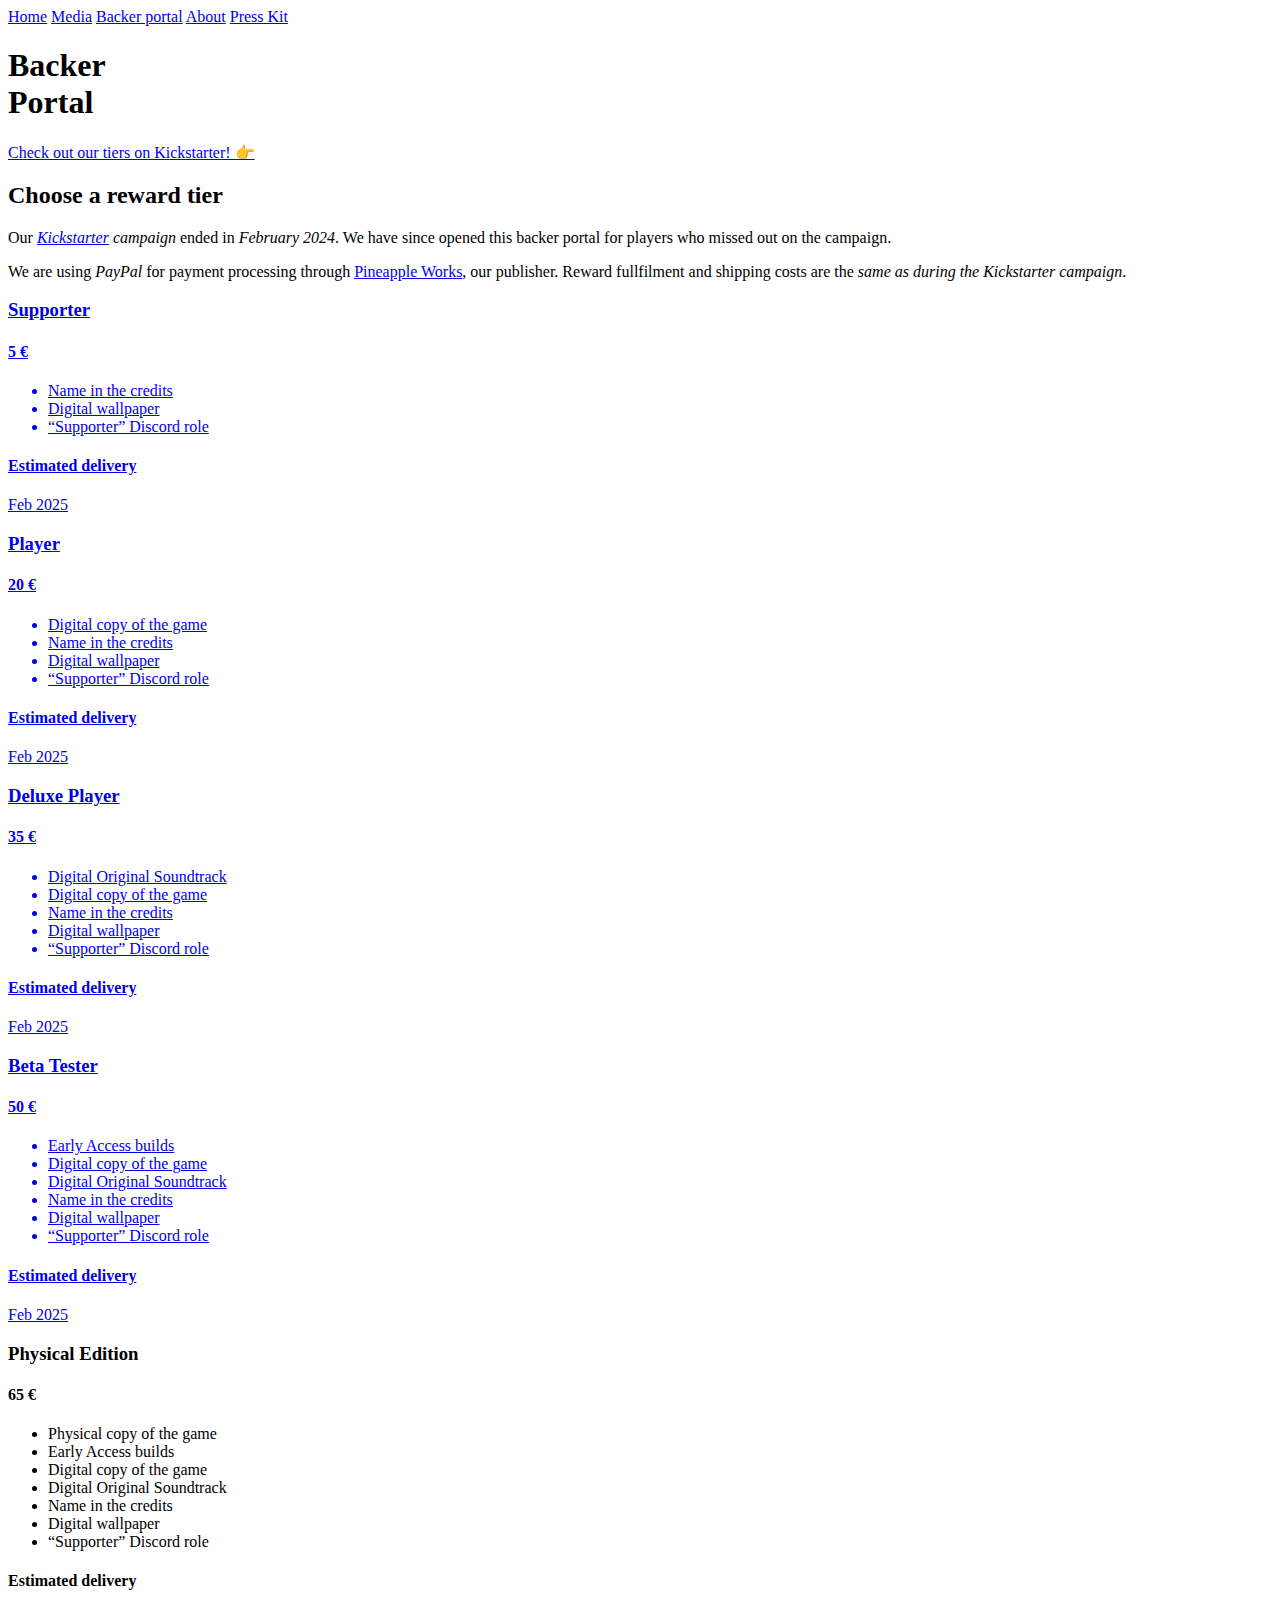
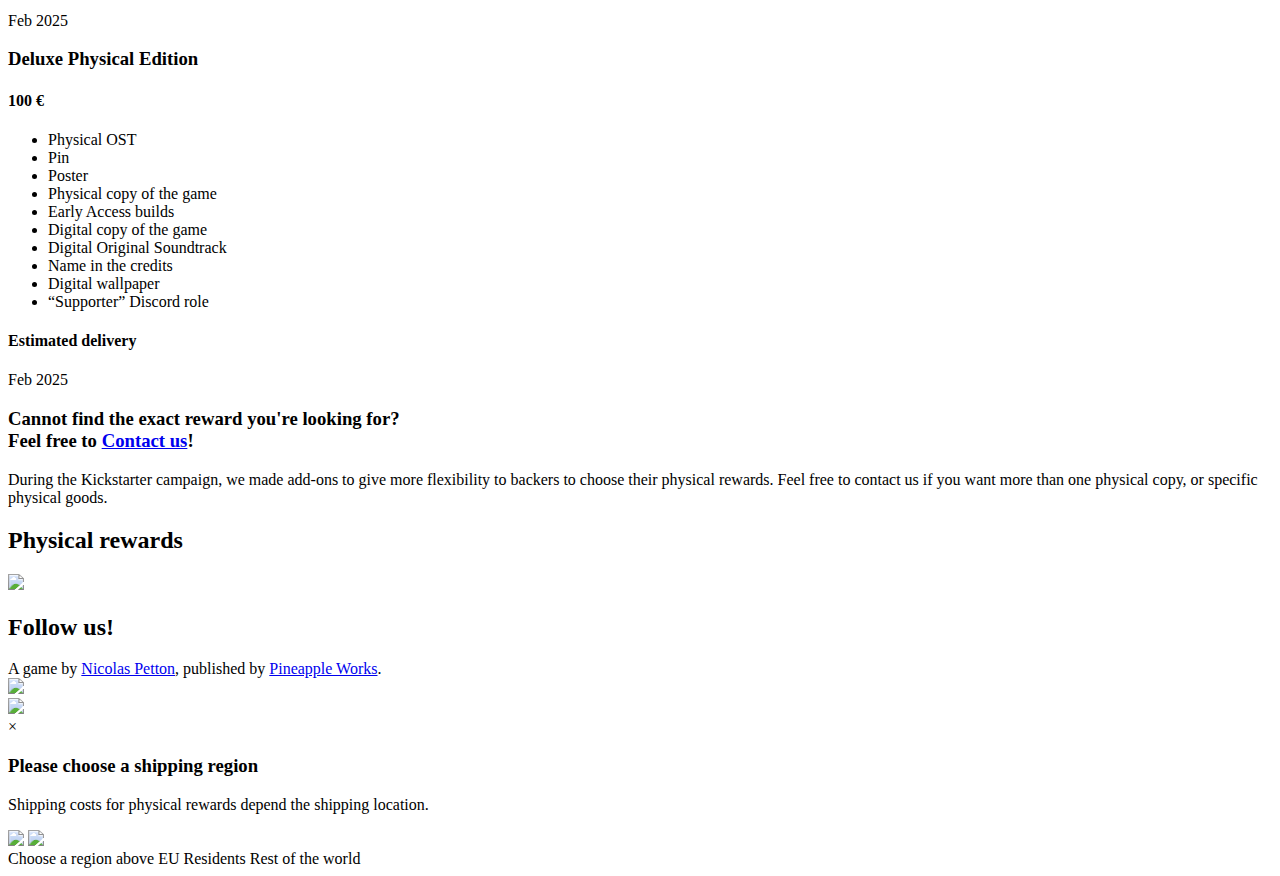
==== docs/backer-portal.html @ 9f72d71d "Fix an href" ====
<!DOCTYPE html>
<html lang="en">
    <head>
	<meta charset="utf-8">
	<meta http-equiv="X-UA-Compatible" content="IE=edge">
	<meta name="viewport" content="width=device-width, initial-scale=1">

	<title>Dreamed Away Backer Portal</title>
	<meta name="description" content="Emotional action-adventure RPG by Nicolas Petton">

	<meta property="og:image" content="https://dreamedaway.com/img/og-image.png"/>
	<meta property="og:video" content="https://dreamedaway.com/video/trailer2_small.mp4"/>
	<meta property="og:title" content="Dreamed Away Backer Portal"/>
	<meta property="og:description" content="Emotional action-adventure RPG by Nicolas Petton"/>
	<meta property="og:image:width" content="460"/>
	<meta property="og:image:height" content="215"/>

	<meta name="twitter:card" content="summary_large_image"/>
	<meta name="twitter:site" content="@dreamedawayrpg"/>
	<meta name="twitter:creator" content="@dreamedawayrpg"/>
	<meta name="twitter:title" content="Dreamed Away"/>
	<meta name="twitter:description" content="Emotional action-adventure RPG by Nicolas Petton."/>
	<meta name="twitter:image" content="https://dreamedaway.com/img/og-image.png"/>

	<link rel="shortcut icon" type="image/png" href="/favicon.png"/>
	<link rel="stylesheet" href="/css/reset.css">
	<link rel="stylesheet" href="/css/index.css">
	<link rel="stylesheet" href="/css/form.css">
	<link rel="stylesheet" href="/css/grid.css">
	<link rel="stylesheet" href="/css/sprites.css">
	<link rel="stylesheet" href="/css/backer_portal.css">
	<link rel="canonical" href="https://dreamedaway.com">
	<script src="https://kit.fontawesome.com/c2672f2a5c.js" crossorigin="anonymous"></script>
    </head>

    <body>
	<div class="bg backer-portal">
	    <nav class=""fade-in">
		<a href="/">Home</a>
		<a href="/#media">Media</a>
		<a href="/backer-portal.html">Backer portal</a>
		<a href="/#about">About</a>
		<a href="https://drive.google.com/drive/u/1/folders/1E3vVgffEUIJBZvjAxK8nJumm7f7rAOLn">Press Kit</a>
	    </nav>
	    <span class="side fade-in">
		<a href="https://store.steampowered.com/app/1919900/Dreamed_Away/" target="blank">
		    <i class="fa-brands fa-steam"></i>
		</a>
		<a href="https://twitter.com/dreamedawayrpg" target="blank">
		    <i class="fa-brands fa-twitter"></i>
		</a>
		<a href="https://discord.gg/8gsQnqpVPx" target="blank">
		    <i class="fa-brands fa-discord"></i>
		</a>
	    </span>

	    <header>
		<h1 class="fade-in">Backer<br/> Portal</h1>
	    </header>
	</div>

	<article id="ks-link">
	    <a href="https://www.kickstarter.com/projects/1680398230/dreamed-away">Check out our tiers on Kickstarter! 👉</a>
	</article>

	<article id="backer" class="fade-in">
	    <h2>Choose a reward tier</h2>

	    <p>
		Our <em><a href="https://www.kickstarter.com/projects/1680398230/dreamed-away">Kickstarter</a> campaign</em> ended in <em>February 2024</em>. We have since opened this backer portal for players who missed out on the campaign.
	    </p>


	    <p>
		We are using <em>PayPal</em> for payment processing through <a href="https://pineapple.works/">Pineapple Works</a>, our publisher. Reward fullfilment and shipping costs are the <em>same as during the Kickstarter campaign</em>.
	    </p>

	    <div class="rewards">
		<a href="https://www.paypal.com/ncp/payment/5H4PML3H923JE" class="reward">
		    <div class="body">
			<div class="heading">
			    <h3>Supporter</h3>
			    <h4>5&nbsp;€</h4>
			</div>
			<ul>
			    <li>Name in the credits</li>
			    <li>Digital wallpaper</li>
			    <li>“Supporter” Discord role</li>
			</ul>
		    </div>
		    <div class="delivery"><h4>Estimated delivery</h4><span>Feb 2025</span></div>
		</a>
		<a class="reward" href="https://www.paypal.com/ncp/payment/DPM58FLSF5N9A">
		    <div class="body">

			<div class="heading">
			    <h3>Player</h3>
			    <h4>20&nbsp;€</h4>
			</div>
			<ul>
			    <li class="new">Digital copy of the game</li>
			    <li>Name in the credits</li>
			    <li>Digital wallpaper</li>
			    <li>“Supporter” Discord role</li>
			</ul>
		    </div>
		    <div class="delivery"><h4>Estimated delivery</h4><span>Feb 2025</span></div>
		</a>
		<a class="reward" href="https://www.paypal.com/ncp/payment/XT72Y88TNVBD6">
		    <div class="body">
			<div class="heading">
			    <h3>Deluxe Player</h3>
			    <h4>35&nbsp;€</h4>
			</div>
			<ul>
			    <li class="new">Digital Original Soundtrack</li>
			    <li class="two">Digital copy of the game</li>
			    <li>Name in the credits</li>
			    <li>Digital wallpaper</li>
			    <li>“Supporter” Discord role</li>
			</ul>
		    </div>
		    <div class="delivery"><h4>Estimated delivery</h4><span>Feb 2025</span></div>
		</a>
		<a class="reward" href="https://www.paypal.com/ncp/payment/ZFXVLR587X68E">
		    <div class="body">
			<div class="heading">
			    <h3>Beta Tester</h3>
			    <h4>50&nbsp;€</h4>
			</div>
			<ul>
			    <li class="new">Early Access builds</li>
			    <li class="two">Digital copy of the game</li>
			    <li>Digital Original Soundtrack</li>
			    <li>Name in the credits</li>
			    <li>Digital wallpaper</li>
			    <li>“Supporter” Discord role</li>
			</ul>
		    </div>
		    <div class="delivery"><h4>Estimated delivery</h4><span>Feb 2025</span></div>
		</a>
		<a class="reward physical"
		   data-eu-link="https://www.paypal.com/ncp/payment/JQ26R9ES3JZ2E"
		   data-world-link="https://www.paypal.com/ncp/payment/7BN5J3TL9L53C">
		    <div class="body">
			<div class="heading">
			    <h3>Physical Edition</h3>
			    <h4>65&nbsp;€</h4>
			</div>
			<ul>
			    <li class="new">Physical copy of the game</li>
			    <li>Early Access builds</li>
			    <li class="two">Digital copy of the game</li>
			    <li>Digital Original Soundtrack</li>
			    <li>Name in the credits</li>
			    <li>Digital wallpaper</li>
			    <li>“Supporter” Discord role</li>
			</ul>
		    </div>
		    <div class="delivery">
			<h4>Estimated delivery</h4>
			<span>Feb 2025</span>
		    </div>
		</a>
		<a class="reward physical"
		   data-eu-link="https://www.paypal.com/ncp/payment/CL99KD5DLFD3Q"
		   data-world-link="https://www.paypal.com/ncp/payment/A7SWJYBQS2ZTY">
		    <div class="body">
			<div class="heading">
			    <h3>Deluxe Physical Edition</h3>
			    <h4>100&nbsp;€</h4>
			</div>
			<ul>
			    <li class="new">Physical OST</li>
			    <li class="new">Pin</li>
			    <li class="new">Poster</li>
			    <li>Physical copy of the game</li>
			    <li>Early Access builds</li>
			    <li class="two">Digital copy of the game</li>
			    <li>Digital Original Soundtrack</li>
			    <li>Name in the credits</li>
			    <li>Digital wallpaper</li>
			    <li>“Supporter” Discord role</li>
			</ul>
		    </div>
		    <div class="delivery">
			<h4>Estimated delivery</h4>
			<span>Feb 2025</span>
		    </div>
		</a>
	    </div>

	    <h3 class="contact">
		Cannot find the exact reward you're looking for?<br>Feel free to <a href="mailto:dreamedaway@petton.fr">Contact us</a>!
	    </h3>
	    <p>During the Kickstarter campaign, we made add-ons to give more flexibility to backers to choose their physical rewards. Feel free to contact us if you want more than one physical copy, or specific physical goods.</p>
	</article>

	<article id="rewards">
	    <h2>Physical rewards</h2>
	    <img src="/img/rewards.png" />
	</article>

	<article>
	    <h2>Follow us!</h2>
	    <a class="social" href="https://store.steampowered.com/app/1919900/Dreamed_Away/" target="blank">
		<i class="fa-brands fa-steam"></i>
	    </a>
	    <a class="social" href="https://twitter.com/dreamedawayrpg" target="blank">
		<i class="fa-brands fa-twitter"></i>
	    </a>
	    <a class="social" href="https://discord.gg/8gsQnqpVPx" target="blank">
		<i class="fa-brands fa-discord"></i>
	    </a>
	</article>

	<footer>
	    A game by <a href="https://nicolas.petton.fr" target="blank">Nicolas Petton</a>, published by <a href="https://pineapple.works" target="blank">Pineapple Works</a>.
	</footer>

	<div class="sprites-container">
	    <div class="sprites">
		<div class="char theo">
		    <div class="sprite">
			<img class="spritesheet" src="/img/sprites/theo.png" />
		    </div>
		</div>
		<div class="char louise">
		    <div class="sprite">
			<img class="spritesheet" src="/img/sprites/louise.png" />
		    </div>
		</div>
	    </div>
	</div>

	<div id="dialog">
	    <div class="overlay"></div>
	    <div class="main">
		<div class="content">
		    <span class="close">&times;</span>
		    <h3>Please choose a shipping region</h3>
		    <p>Shipping costs for physical rewards depend the shipping location.</p>
		    <div class="flags">
			<a data-toggle="eu"><img src="/img/eu.png"/></a>
			<a data-toggle="world"><img src="/img/world.png"/></a>
		    </div>
		    <div class="legend">
			<span class="visible">Choose a region above</span>
			<span class="eu">EU Residents</span>
			<span class="world">Rest of the world</span>
		    </div>
		</div>
	    </div>
	</div>

	<script src="/js/sprites.js"></script>
	<script src="/js/reward_cards.js"></script>
    </body>
</html>
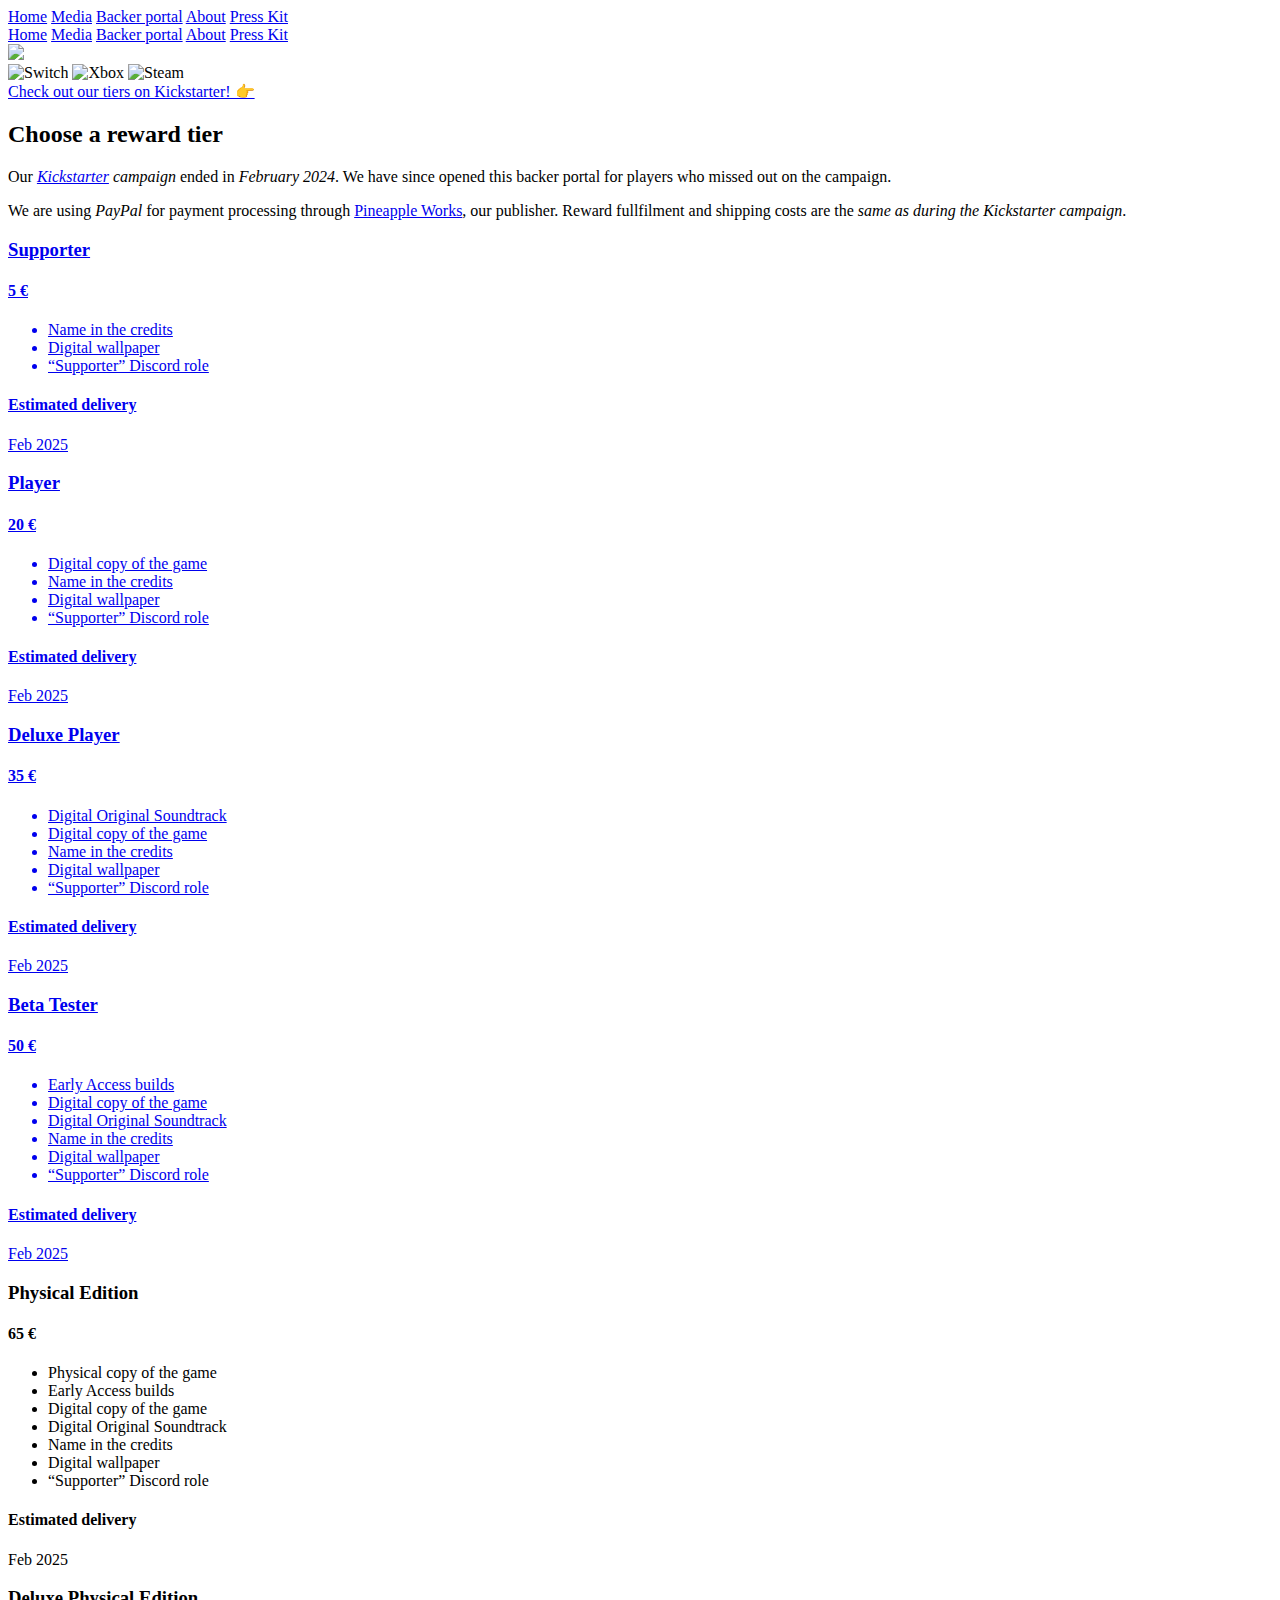
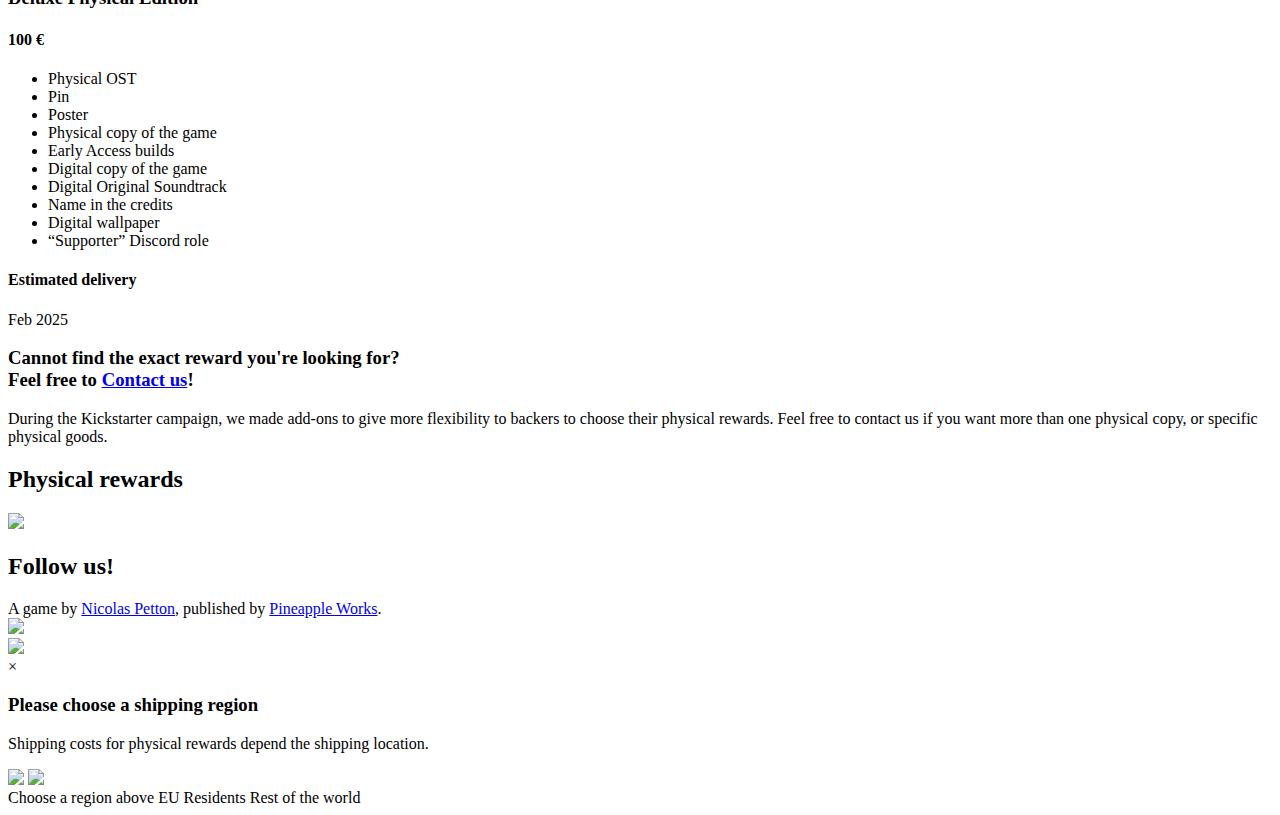
==== commit 3d6c1fa9: "Improve the layout on mobile" ====
--- a/docs/backer-portal.html
+++ b/docs/backer-portal.html
@@ -33,31 +33,67 @@
 	<script src="https://kit.fontawesome.com/c2672f2a5c.js" crossorigin="anonymous"></script>
     </head>
 
-    <body>
-	<div class="bg backer-portal">
-	    <nav class=""fade-in">
+    <body class=".backer-portal">
+
+	<div class="mobile-nav">
+	    <div class="menu">
 		<a href="/">Home</a>
-		<a href="/#media">Media</a>
+		<a href="#media">Media</a>
 		<a href="/backer-portal.html">Backer portal</a>
-		<a href="/#about">About</a>
+		<a href="#about">About</a>
 		<a href="https://drive.google.com/drive/u/1/folders/1E3vVgffEUIJBZvjAxK8nJumm7f7rAOLn">Press Kit</a>
+		<span class="socials">
+		    <a href="https://store.steampowered.com/app/2342600/Dreamed_Away_Demo/" target="blank">
+			<i class="fa-brands fa-steam"></i>
+		    </a>
+		    <a href="https://discord.gg/8gsQnqpVPx" target="blank">
+			<i class="fa-brands fa-discord"></i>
+		    </a>
+		    <a href="https://bsky.app/profile/dreamedaway.com" target="blank">
+			<i class="fa-brands fa-bluesky"></i>
+		    </a>
+		    <a href="https://twitter.com/dreamedawayrpg" target="blank">
+			<i class="fa-brands fa-twitter"></i>
+		    </a>
+		</span>
+	    </div>
+	</div>
+
+	<header>
+	    <nav class="fade-in delayed">
+		<a href="/">Home</a>
+		<a href="#media">Media</a>
+		<a href="/backer-portal.html">Backer portal</a>
+		<a href="#about">About</a>
+		<a href="https://drive.google.com/drive/u/1/folders/1E3vVgffEUIJBZvjAxK8nJumm7f7rAOLn">Press Kit</a>
+		<span class="socials">
+		    <a href="https://store.steampowered.com/app/2342600/Dreamed_Away_Demo/" target="blank">
+			<i class="fa-brands fa-steam"></i>
+		    </a>
+		    <a href="https://discord.gg/8gsQnqpVPx" target="blank">
+			<i class="fa-brands fa-discord"></i>
+		    </a>
+		    <a href="https://bsky.app/profile/dreamedaway.com" target="blank">
+			<i class="fa-brands fa-bluesky"></i>
+		    </a>
+		    <a href="https://twitter.com/dreamedawayrpg" target="blank">
+			<i class="fa-brands fa-twitter"></i>
+		    </a>
+		</span>
+
 	    </nav>
-	    <span class="side fade-in">
-		<a href="https://store.steampowered.com/app/1919900/Dreamed_Away/" target="blank">
-		    <i class="fa-brands fa-steam"></i>
-		</a>
-		<a href="https://twitter.com/dreamedawayrpg" target="blank">
-		    <i class="fa-brands fa-twitter"></i>
-		</a>
-		<a href="https://discord.gg/8gsQnqpVPx" target="blank">
-		    <i class="fa-brands fa-discord"></i>
-		</a>
+	    <span class="bars">
+		<i class="fa-solid fa-bars"></i>
 	    </span>
 
-	    <header>
-		<h1 class="fade-in">Backer<br/> Portal</h1>
-	    </header>
-	</div>
+	    <img class="fade-in" src="/img/hero_portal.jpg" />
+
+	    <div class="platforms">
+		<span class="platform"><img src="/img/switch.png" alt="Switch"/></span>
+		<span class="platform"><img src="/img/xbox.png" alt="Xbox"/></span>
+		<span class="platform"><img src="/img/steam.png" alt="Steam"/></span>
+	    </div>
+	</header>
 
 	<article id="ks-link">
 	    <a href="https://www.kickstarter.com/projects/1680398230/dreamed-away">Check out our tiers on Kickstarter! 👉</a>
@@ -254,6 +290,7 @@
 	</div>
 
 	<script src="/js/sprites.js"></script>
+	<script src="/js/mobileMenu.js"></script>
 	<script src="/js/reward_cards.js"></script>
     </body>
 </html>
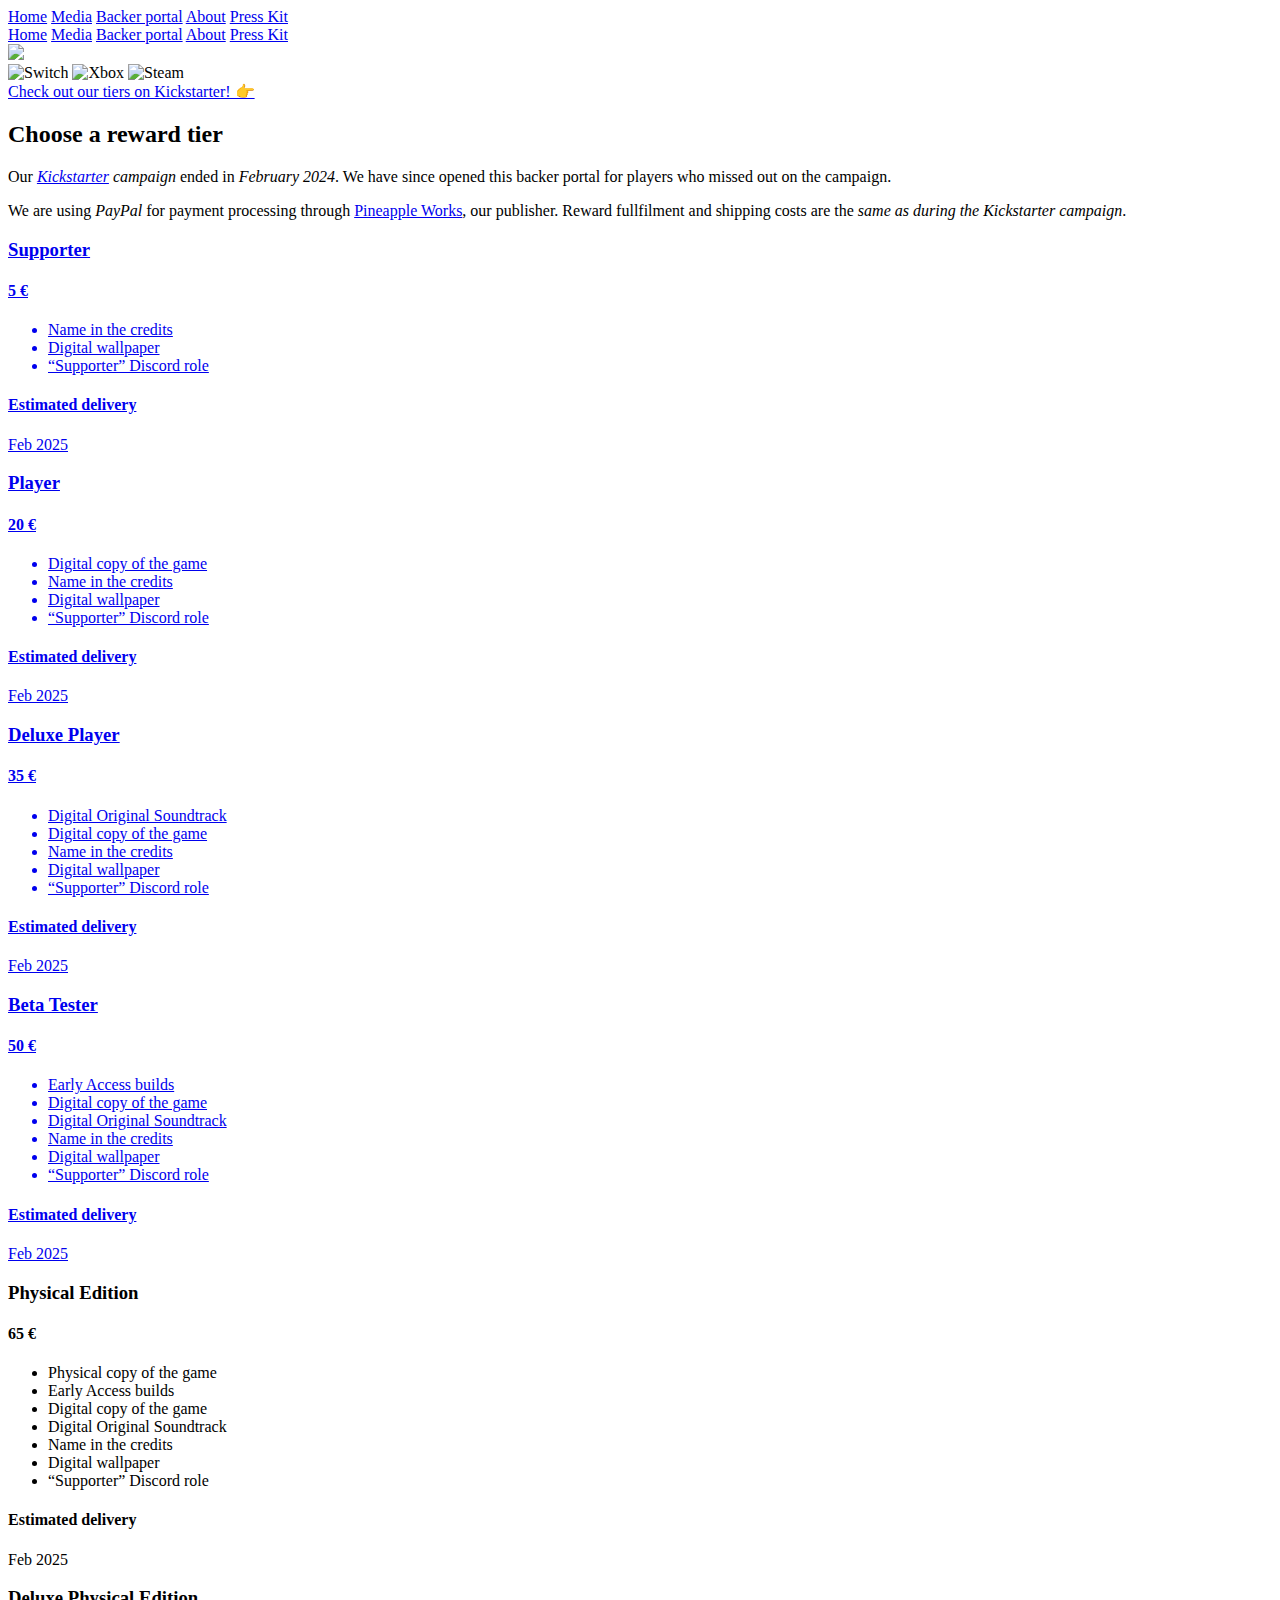
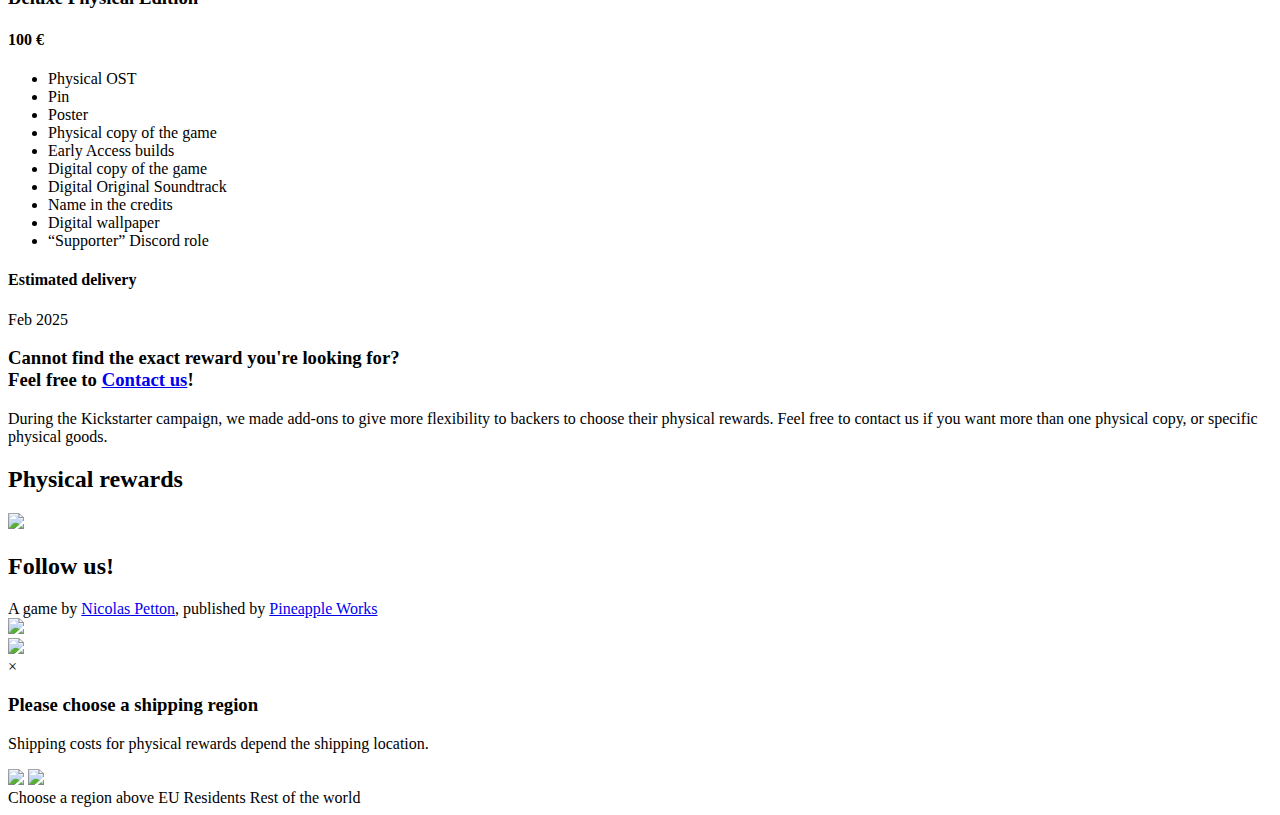
==== commit 5a5f2db4: "Improvements to the backer portal cards on mobile" ====
--- a/docs/backer-portal.html
+++ b/docs/backer-portal.html
@@ -38,9 +38,9 @@
 	<div class="mobile-nav">
 	    <div class="menu">
 		<a href="/">Home</a>
-		<a href="#media">Media</a>
+		<a href="/#media">Media</a>
 		<a href="/backer-portal.html">Backer portal</a>
-		<a href="#about">About</a>
+		<a href="/#about">About</a>
 		<a href="https://drive.google.com/drive/u/1/folders/1E3vVgffEUIJBZvjAxK8nJumm7f7rAOLn">Press Kit</a>
 		<span class="socials">
 		    <a href="https://store.steampowered.com/app/2342600/Dreamed_Away_Demo/" target="blank">
@@ -62,9 +62,9 @@
 	<header>
 	    <nav class="fade-in delayed">
 		<a href="/">Home</a>
-		<a href="#media">Media</a>
+		<a href="/#media">Media</a>
 		<a href="/backer-portal.html">Backer portal</a>
-		<a href="#about">About</a>
+		<a href="/#about">About</a>
 		<a href="https://drive.google.com/drive/u/1/folders/1E3vVgffEUIJBZvjAxK8nJumm7f7rAOLn">Press Kit</a>
 		<span class="socials">
 		    <a href="https://store.steampowered.com/app/2342600/Dreamed_Away_Demo/" target="blank">
@@ -242,16 +242,19 @@
 	    <a class="social" href="https://store.steampowered.com/app/1919900/Dreamed_Away/" target="blank">
 		<i class="fa-brands fa-steam"></i>
 	    </a>
+	    <a class="social" href="https://discord.gg/8gsQnqpVPx" target="blank">
+		<i class="fa-brands fa-discord"></i>
+	    </a>
+	    <a class="social" href="https://bsky.app/profile/dreamedaway.com" target="blank">
+		<i class="fa-brands fa-bluesky"></i>
+	    </a>
 	    <a class="social" href="https://twitter.com/dreamedawayrpg" target="blank">
 		<i class="fa-brands fa-twitter"></i>
 	    </a>
-	    <a class="social" href="https://discord.gg/8gsQnqpVPx" target="blank">
-		<i class="fa-brands fa-discord"></i>
-	    </a>
 	</article>
 
 	<footer>
-	    A game by <a href="https://nicolas.petton.fr" target="blank">Nicolas Petton</a>, published by <a href="https://pineapple.works" target="blank">Pineapple Works</a>.
+	    A game by <a href="https://nicolas.petton.fr" target="blank">Nicolas Petton</a>, published by <a href="https://pineapple.works" target="blank">Pineapple Works</a>
 	</footer>
 
 	<div class="sprites-container">
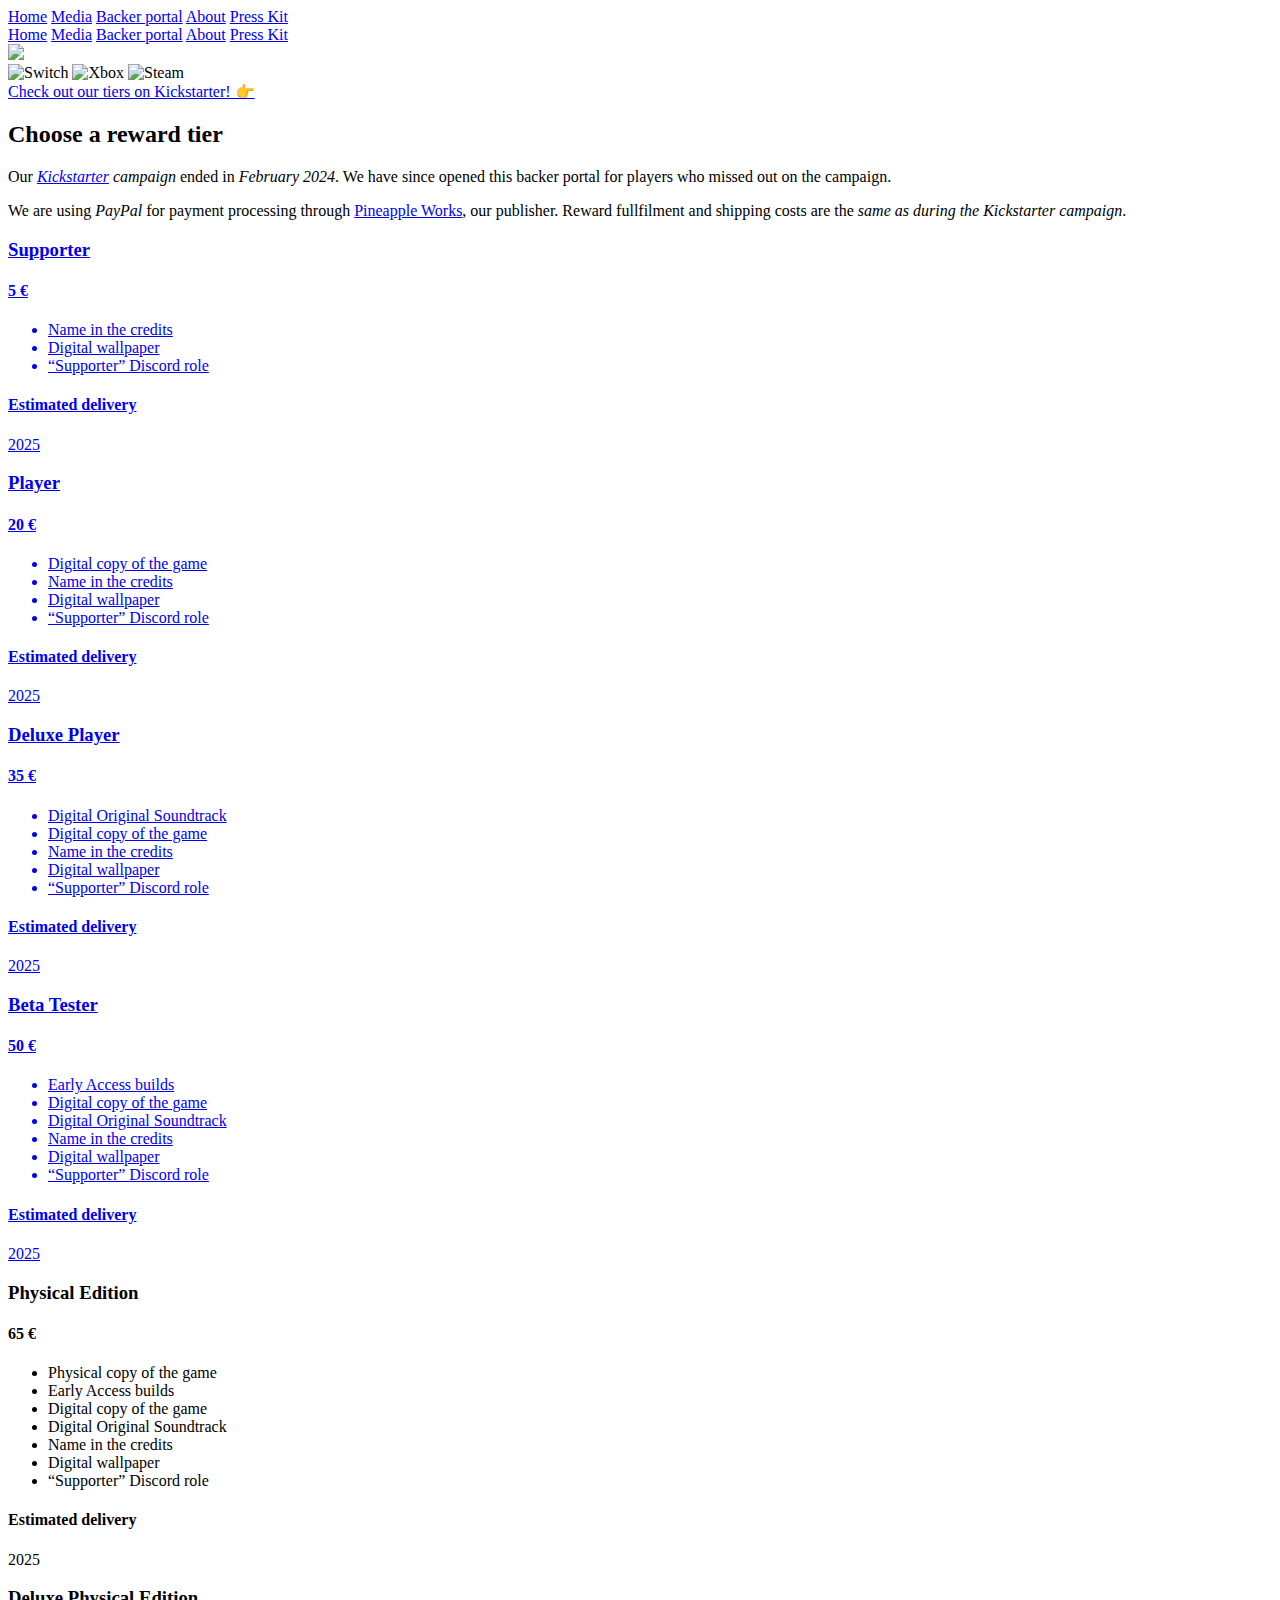
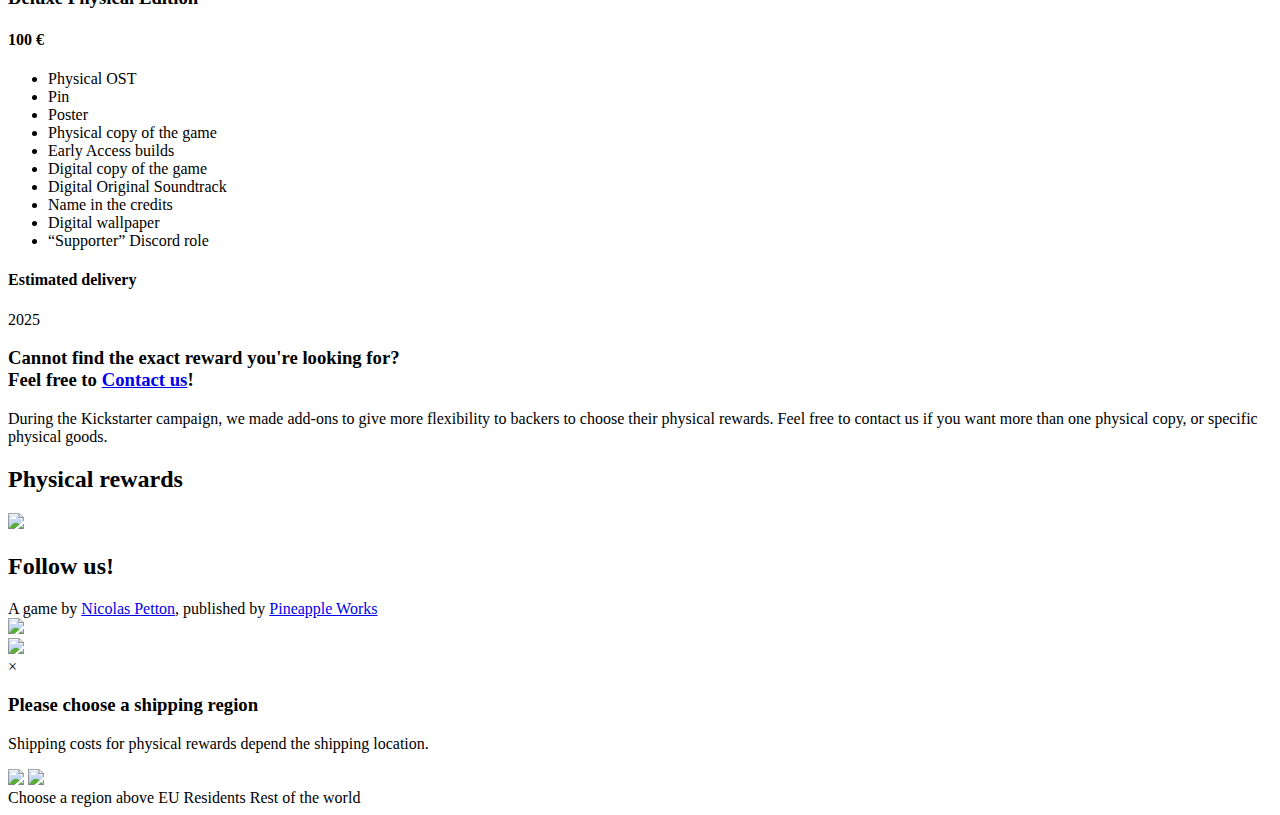
==== commit 49699ec6: "Update estimated delivery" ====
--- a/docs/backer-portal.html
+++ b/docs/backer-portal.html
@@ -124,7 +124,7 @@
 			    <li>“Supporter” Discord role</li>
 			</ul>
 		    </div>
-		    <div class="delivery"><h4>Estimated delivery</h4><span>Feb 2025</span></div>
+		    <div class="delivery"><h4>Estimated delivery</h4><span>2025</span></div>
 		</a>
 		<a class="reward" href="https://www.paypal.com/ncp/payment/DPM58FLSF5N9A">
 		    <div class="body">
@@ -140,7 +140,7 @@
 			    <li>“Supporter” Discord role</li>
 			</ul>
 		    </div>
-		    <div class="delivery"><h4>Estimated delivery</h4><span>Feb 2025</span></div>
+		    <div class="delivery"><h4>Estimated delivery</h4><span>2025</span></div>
 		</a>
 		<a class="reward" href="https://www.paypal.com/ncp/payment/XT72Y88TNVBD6">
 		    <div class="body">
@@ -156,7 +156,7 @@
 			    <li>“Supporter” Discord role</li>
 			</ul>
 		    </div>
-		    <div class="delivery"><h4>Estimated delivery</h4><span>Feb 2025</span></div>
+		    <div class="delivery"><h4>Estimated delivery</h4><span>2025</span></div>
 		</a>
 		<a class="reward" href="https://www.paypal.com/ncp/payment/ZFXVLR587X68E">
 		    <div class="body">
@@ -173,7 +173,7 @@
 			    <li>“Supporter” Discord role</li>
 			</ul>
 		    </div>
-		    <div class="delivery"><h4>Estimated delivery</h4><span>Feb 2025</span></div>
+		    <div class="delivery"><h4>Estimated delivery</h4><span>2025</span></div>
 		</a>
 		<a class="reward physical"
 		   data-eu-link="https://www.paypal.com/ncp/payment/JQ26R9ES3JZ2E"
@@ -195,7 +195,7 @@
 		    </div>
 		    <div class="delivery">
 			<h4>Estimated delivery</h4>
-			<span>Feb 2025</span>
+			<span>2025</span>
 		    </div>
 		</a>
 		<a class="reward physical"
@@ -221,7 +221,7 @@
 		    </div>
 		    <div class="delivery">
 			<h4>Estimated delivery</h4>
-			<span>Feb 2025</span>
+			<span>2025</span>
 		    </div>
 		</a>
 	    </div>
